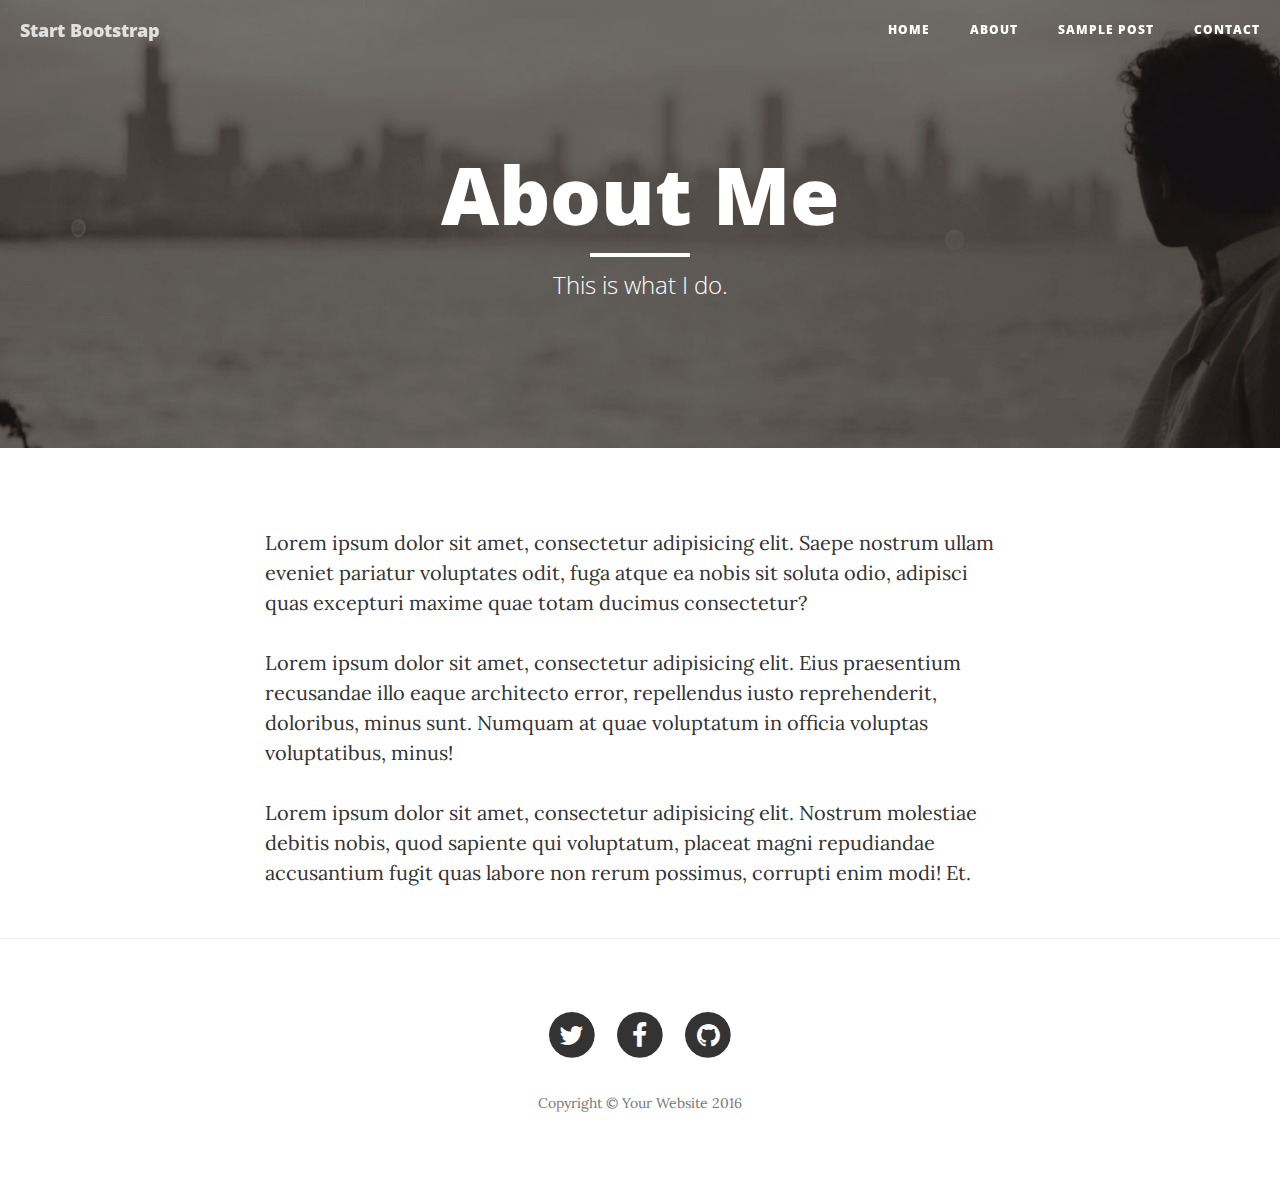
==== about.html @ 438a64bf "Initial Commit for New Template" ====
<!DOCTYPE html>
<html lang="en">

<head>

    <meta charset="utf-8">
    <meta http-equiv="X-UA-Compatible" content="IE=edge">
    <meta name="viewport" content="width=device-width, initial-scale=1">
    <meta name="description" content="">
    <meta name="author" content="">

    <title>Clean Blog - About</title>

    <!-- Bootstrap Core CSS -->
    <link href="vendor/bootstrap/css/bootstrap.min.css" rel="stylesheet">

    <!-- Theme CSS -->
    <link href="css/clean-blog.min.css" rel="stylesheet">

    <!-- Custom Fonts -->
    <link href="vendor/font-awesome/css/font-awesome.min.css" rel="stylesheet" type="text/css">
    <link href='https://fonts.googleapis.com/css?family=Lora:400,700,400italic,700italic' rel='stylesheet' type='text/css'>
    <link href='https://fonts.googleapis.com/css?family=Open+Sans:300italic,400italic,600italic,700italic,800italic,400,300,600,700,800' rel='stylesheet' type='text/css'>

    <!-- HTML5 Shim and Respond.js IE8 support of HTML5 elements and media queries -->
    <!-- WARNING: Respond.js doesn't work if you view the page via file:// -->
    <!--[if lt IE 9]>
        <script src="https://oss.maxcdn.com/libs/html5shiv/3.7.0/html5shiv.js"></script>
        <script src="https://oss.maxcdn.com/libs/respond.js/1.4.2/respond.min.js"></script>
    <![endif]-->

</head>

<body>

    <!-- Navigation -->
    <nav class="navbar navbar-default navbar-custom navbar-fixed-top">
        <div class="container-fluid">
            <!-- Brand and toggle get grouped for better mobile display -->
            <div class="navbar-header page-scroll">
                <button type="button" class="navbar-toggle" data-toggle="collapse" data-target="#bs-example-navbar-collapse-1">
                    <span class="sr-only">Toggle navigation</span>
                    Menu <i class="fa fa-bars"></i>
                </button>
                <a class="navbar-brand" href="index.html">Start Bootstrap</a>
            </div>

            <!-- Collect the nav links, forms, and other content for toggling -->
            <div class="collapse navbar-collapse" id="bs-example-navbar-collapse-1">
                <ul class="nav navbar-nav navbar-right">
                    <li>
                        <a href="index.html">Home</a>
                    </li>
                    <li>
                        <a href="about.html">About</a>
                    </li>
                    <li>
                        <a href="post.html">Sample Post</a>
                    </li>
                    <li>
                        <a href="contact.html">Contact</a>
                    </li>
                </ul>
            </div>
            <!-- /.navbar-collapse -->
        </div>
        <!-- /.container -->
    </nav>

    <!-- Page Header -->
    <!-- Set your background image for this header on the line below. -->
    <header class="intro-header" style="background-image: url('img/about-bg.jpg')">
        <div class="container">
            <div class="row">
                <div class="col-lg-8 col-lg-offset-2 col-md-10 col-md-offset-1">
                    <div class="page-heading">
                        <h1>About Me</h1>
                        <hr class="small">
                        <span class="subheading">This is what I do.</span>
                    </div>
                </div>
            </div>
        </div>
    </header>

    <!-- Main Content -->
    <div class="container">
        <div class="row">
            <div class="col-lg-8 col-lg-offset-2 col-md-10 col-md-offset-1">
                <p>Lorem ipsum dolor sit amet, consectetur adipisicing elit. Saepe nostrum ullam eveniet pariatur voluptates odit, fuga atque ea nobis sit soluta odio, adipisci quas excepturi maxime quae totam ducimus consectetur?</p>
                <p>Lorem ipsum dolor sit amet, consectetur adipisicing elit. Eius praesentium recusandae illo eaque architecto error, repellendus iusto reprehenderit, doloribus, minus sunt. Numquam at quae voluptatum in officia voluptas voluptatibus, minus!</p>
                <p>Lorem ipsum dolor sit amet, consectetur adipisicing elit. Nostrum molestiae debitis nobis, quod sapiente qui voluptatum, placeat magni repudiandae accusantium fugit quas labore non rerum possimus, corrupti enim modi! Et.</p>
            </div>
        </div>
    </div>

    <hr>

    <!-- Footer -->
    <footer>
        <div class="container">
            <div class="row">
                <div class="col-lg-8 col-lg-offset-2 col-md-10 col-md-offset-1">
                    <ul class="list-inline text-center">
                        <li>
                            <a href="#">
                                <span class="fa-stack fa-lg">
                                    <i class="fa fa-circle fa-stack-2x"></i>
                                    <i class="fa fa-twitter fa-stack-1x fa-inverse"></i>
                                </span>
                            </a>
                        </li>
                        <li>
                            <a href="#">
                                <span class="fa-stack fa-lg">
                                    <i class="fa fa-circle fa-stack-2x"></i>
                                    <i class="fa fa-facebook fa-stack-1x fa-inverse"></i>
                                </span>
                            </a>
                        </li>
                        <li>
                            <a href="#">
                                <span class="fa-stack fa-lg">
                                    <i class="fa fa-circle fa-stack-2x"></i>
                                    <i class="fa fa-github fa-stack-1x fa-inverse"></i>
                                </span>
                            </a>
                        </li>
                    </ul>
                    <p class="copyright text-muted">Copyright &copy; Your Website 2016</p>
                </div>
            </div>
        </div>
    </footer>

    <!-- jQuery -->
    <script src="vendor/jquery/jquery.min.js"></script>

    <!-- Bootstrap Core JavaScript -->
    <script src="vendor/bootstrap/js/bootstrap.min.js"></script>

    <!-- Contact Form JavaScript -->
    <script src="js/jqBootstrapValidation.js"></script>
    <script src="js/contact_me.js"></script>

    <!-- Theme JavaScript -->
    <script src="js/clean-blog.min.js"></script>

</body>

</html>
---- css/clean-blog.min.css ----
/*!
 * Start Bootstrap - Clean Blog v3.3.7+1 (http://startbootstrap.com/template-overviews/clean-blog)
 * Copyright 2013-2016 Start Bootstrap
 * Licensed under MIT (https://github.com/BlackrockDigital/startbootstrap/blob/gh-pages/LICENSE)
 */a,body{color:#333}.navbar-custom .nav li a,.navbar-custom .navbar-brand,h1,h2,h3,h4,h5,h6{font-weight:800}.caption,.intro-header .page-heading,.intro-header .site-heading,footer .copyright{text-align:center}body{font-family:Lora,'Times New Roman',serif;font-size:20px;-webkit-tap-highlight-color:#0085A1}.intro-header .page-heading .subheading,.intro-header .post-heading .subheading,.intro-header .site-heading .subheading,.navbar-custom,h1,h2,h3,h4,h5,h6{font-family:'Open Sans','Helvetica Neue',Helvetica,Arial,sans-serif}p{line-height:1.5;margin:30px 0}p a{text-decoration:underline}a:focus,a:hover{color:#0085A1}a img:focus,a img:hover{cursor:zoom-in}blockquote{color:#777;font-style:italic}hr.small{max-width:100px;margin:15px auto;border-width:4px;border-color:#fff}.navbar-custom{position:absolute;top:0;left:0;width:100%;z-index:3}.navbar-custom .navbar-header .navbar-toggle{color:#777;font-weight:800;text-transform:uppercase;font-size:12px}.navbar-custom .nav li a{text-transform:uppercase;font-size:12px;letter-spacing:1px}@media only screen and (min-width:768px){.navbar-custom{background:0 0;border-bottom:1px solid transparent}.navbar-custom .navbar-brand{color:#fff;padding:20px}.navbar-custom .navbar-brand:focus,.navbar-custom .navbar-brand:hover{color:rgba(255,255,255,.8)}.navbar-custom .nav li a{color:#fff;padding:20px}.navbar-custom .nav li a:focus,.navbar-custom .nav li a:hover{color:rgba(255,255,255,.8)}}@media only screen and (min-width:1170px){.navbar-custom{-webkit-transition:background-color .3s;-moz-transition:background-color .3s;transition:background-color .3s;-webkit-transform:translate3d(0,0,0);-moz-transform:translate3d(0,0,0);-ms-transform:translate3d(0,0,0);-o-transform:translate3d(0,0,0);transform:translate3d(0,0,0);-webkit-backface-visibility:hidden;backface-visibility:hidden}.navbar-custom.is-fixed{position:fixed;top:-61px;background-color:rgba(255,255,255,.9);border-bottom:1px solid #f2f2f2;-webkit-transition:-webkit-transform .3s;-moz-transition:-moz-transform .3s;transition:transform .3s}.navbar-custom.is-fixed .navbar-brand{color:#333}.navbar-custom.is-fixed .navbar-brand:focus,.navbar-custom.is-fixed .navbar-brand:hover{color:#0085A1}.navbar-custom.is-fixed .nav li a{color:#333}.navbar-custom.is-fixed .nav li a:focus,.navbar-custom.is-fixed .nav li a:hover{color:#0085A1}.navbar-custom.is-visible{-webkit-transform:translate3d(0,100%,0);-moz-transform:translate3d(0,100%,0);-ms-transform:translate3d(0,100%,0);-o-transform:translate3d(0,100%,0);transform:translate3d(0,100%,0)}}.intro-header{background:center center no-repeat;-webkit-background-size:cover;-moz-background-size:cover;background-size:cover;-o-background-size:cover;margin-bottom:50px}.intro-header .page-heading,.intro-header .post-heading,.intro-header .site-heading{padding:100px 0 50px;color:#fff}.intro-header .page-heading h1,.intro-header .site-heading h1{margin-top:0;font-size:50px}.intro-header .page-heading .subheading,.intro-header .site-heading .subheading{font-size:24px;line-height:1.1;display:block;font-weight:300;margin:10px 0 0}@media only screen and (min-width:768px){.intro-header .page-heading,.intro-header .post-heading,.intro-header .site-heading{padding:150px 0}.intro-header .page-heading h1,.intro-header .site-heading h1{font-size:80px}}.intro-header .post-heading h1{font-size:35px}.intro-header .post-heading .meta,.intro-header .post-heading .subheading{line-height:1.1;display:block}.intro-header .post-heading .subheading{font-size:24px;margin:10px 0 30px;font-weight:600}.intro-header .post-heading .meta{font-family:Lora,'Times New Roman',serif;font-style:italic;font-weight:300;font-size:20px}.intro-header .post-heading .meta a{color:#fff}@media only screen and (min-width:768px){.intro-header .post-heading h1{font-size:55px}.intro-header .post-heading .subheading{font-size:30px}}.post-preview>a{color:#333}.post-preview>a:focus,.post-preview>a:hover{text-decoration:none;color:#0085A1}.post-preview>a>.post-title{font-size:30px;margin-top:30px;margin-bottom:10px}.post-preview>a>.post-subtitle{margin:0 0 10px;font-weight:300}.post-preview>.post-meta{color:#777;font-size:18px;font-style:italic;margin-top:0}.post-preview>.post-meta>a{text-decoration:none;color:#333}.post-preview>.post-meta>a:focus,.post-preview>.post-meta>a:hover{color:#0085A1;text-decoration:underline}@media only screen and (min-width:768px){.post-preview>a>.post-title{font-size:36px}}.section-heading{font-size:36px;margin-top:60px;font-weight:700}.btn,.pager li>a,.pager li>span{font-family:'Open Sans','Helvetica Neue',Helvetica,Arial,sans-serif;text-transform:uppercase;font-weight:800;letter-spacing:1px}.caption{font-size:14px;padding:10px;font-style:italic;margin:0;display:block;border-bottom-right-radius:5px;border-bottom-left-radius:5px}footer{padding:50px 0 65px}footer .list-inline{margin:0;padding:0}footer .copyright{font-size:14px;margin-bottom:0}.floating-label-form-group{font-size:14px;position:relative;margin-bottom:0;padding-bottom:.5em;border-bottom:1px solid #eee}.floating-label-form-group input,.floating-label-form-group textarea{z-index:1;position:relative;padding-right:0;padding-left:0;border:none;border-radius:0;font-size:1.5em;background:0 0;box-shadow:none!important;resize:none}.floating-label-form-group label{display:block;z-index:0;position:relative;top:2em;margin:0;font-size:.85em;line-height:1.764705882em;vertical-align:middle;vertical-align:baseline;opacity:0;-webkit-transition:top .3s ease,opacity .3s ease;-moz-transition:top .3s ease,opacity .3s ease;-ms-transition:top .3s ease,opacity .3s ease;transition:top .3s ease,opacity .3s ease}.floating-label-form-group::not(:first-child){padding-left:14px;border-left:1px solid #eee}.floating-label-form-group-with-value label{top:0;opacity:1}.floating-label-form-group-with-focus label{color:#0085A1}form .row:first-child .floating-label-form-group{border-top:1px solid #eee}.btn{font-size:14px;border-radius:0;padding:15px 25px}.btn-lg{font-size:16px;padding:25px 35px}.btn-default:focus,.btn-default:hover{background-color:#0085A1;border:1px solid #0085A1;color:#fff}.pager{margin:20px 0 0}.pager li>a,.pager li>span{font-size:14px;padding:15px 25px;background-color:#fff;border-radius:0}.pager li>a:focus,.pager li>a:hover{color:#fff;background-color:#0085A1;border:1px solid #0085A1}.pager .disabled>a,.pager .disabled>a:focus,.pager .disabled>a:hover,.pager .disabled>span{color:#777;background-color:#333;cursor:not-allowed}::-moz-selection{color:#fff;text-shadow:none;background:#0085A1}::selection{color:#fff;text-shadow:none;background:#0085A1}img::selection{color:#fff;background:0 0}img::-moz-selection{color:#fff;background:0 0}
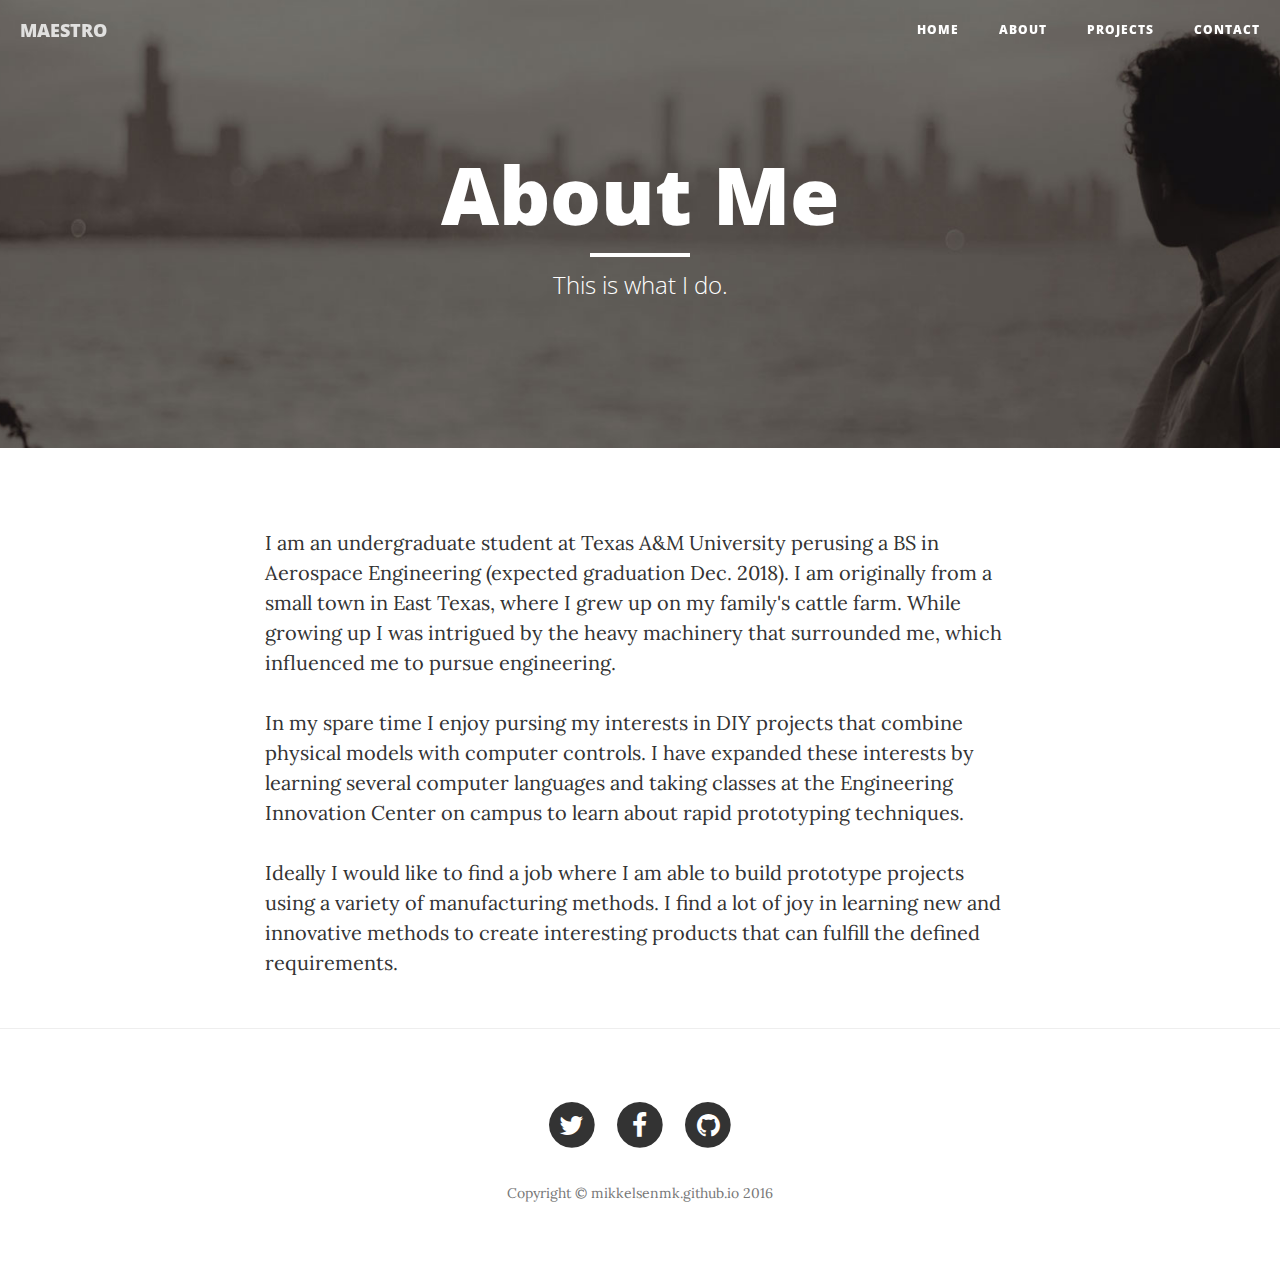
==== commit ee049bdd: "post to projects and contact php update and about me updated" ====
--- a/about.html
+++ b/about.html
@@ -9,7 +9,7 @@
     <meta name="description" content="">
     <meta name="author" content="">
 
-    <title>Clean Blog - About</title>
+    <title>Madalyn Mikkelsen - About</title>
 
     <!-- Bootstrap Core CSS -->
     <link href="vendor/bootstrap/css/bootstrap.min.css" rel="stylesheet">
@@ -42,7 +42,7 @@
                     <span class="sr-only">Toggle navigation</span>
                     Menu <i class="fa fa-bars"></i>
                 </button>
-                <a class="navbar-brand" href="index.html">Start Bootstrap</a>
+                <a class="navbar-brand" href="http://maestrolab.tamu.edu">MAESTRO</a>
             </div>
 
             <!-- Collect the nav links, forms, and other content for toggling -->
@@ -55,7 +55,7 @@
                         <a href="about.html">About</a>
                     </li>
                     <li>
-                        <a href="post.html">Sample Post</a>
+                        <a href="projects.html">Projects</a>
                     </li>
                     <li>
                         <a href="contact.html">Contact</a>
@@ -87,9 +87,9 @@
     <div class="container">
         <div class="row">
             <div class="col-lg-8 col-lg-offset-2 col-md-10 col-md-offset-1">
-                <p>Lorem ipsum dolor sit amet, consectetur adipisicing elit. Saepe nostrum ullam eveniet pariatur voluptates odit, fuga atque ea nobis sit soluta odio, adipisci quas excepturi maxime quae totam ducimus consectetur?</p>
-                <p>Lorem ipsum dolor sit amet, consectetur adipisicing elit. Eius praesentium recusandae illo eaque architecto error, repellendus iusto reprehenderit, doloribus, minus sunt. Numquam at quae voluptatum in officia voluptas voluptatibus, minus!</p>
-                <p>Lorem ipsum dolor sit amet, consectetur adipisicing elit. Nostrum molestiae debitis nobis, quod sapiente qui voluptatum, placeat magni repudiandae accusantium fugit quas labore non rerum possimus, corrupti enim modi! Et.</p>
+                <p>I am an undergraduate student at Texas A&M University perusing a BS in Aerospace Engineering (expected graduation Dec. 2018). I am originally from a small town in East Texas, where I grew up on my family's cattle farm. While growing up I was intrigued by the heavy machinery that surrounded me, which influenced me to pursue engineering. </p>
+                <p>In my spare time I enjoy pursing my interests in DIY projects that combine physical models with computer controls. I have expanded these interests by learning several computer languages and taking classes at the Engineering Innovation Center on campus to learn about rapid prototyping techniques.</p>
+                <p>Ideally I would like to find a job where I am able to build prototype projects using a variety of manufacturing methods. I find a lot of joy in learning new and innovative methods to create interesting products that can fulfill the defined requirements.</p>
             </div>
         </div>
     </div>
@@ -127,7 +127,7 @@
                             </a>
                         </li>
                     </ul>
-                    <p class="copyright text-muted">Copyright &copy; Your Website 2016</p>
+                    <p class="copyright text-muted">Copyright &copy; mikkelsenmk.github.io 2016</p>
                 </div>
             </div>
         </div>
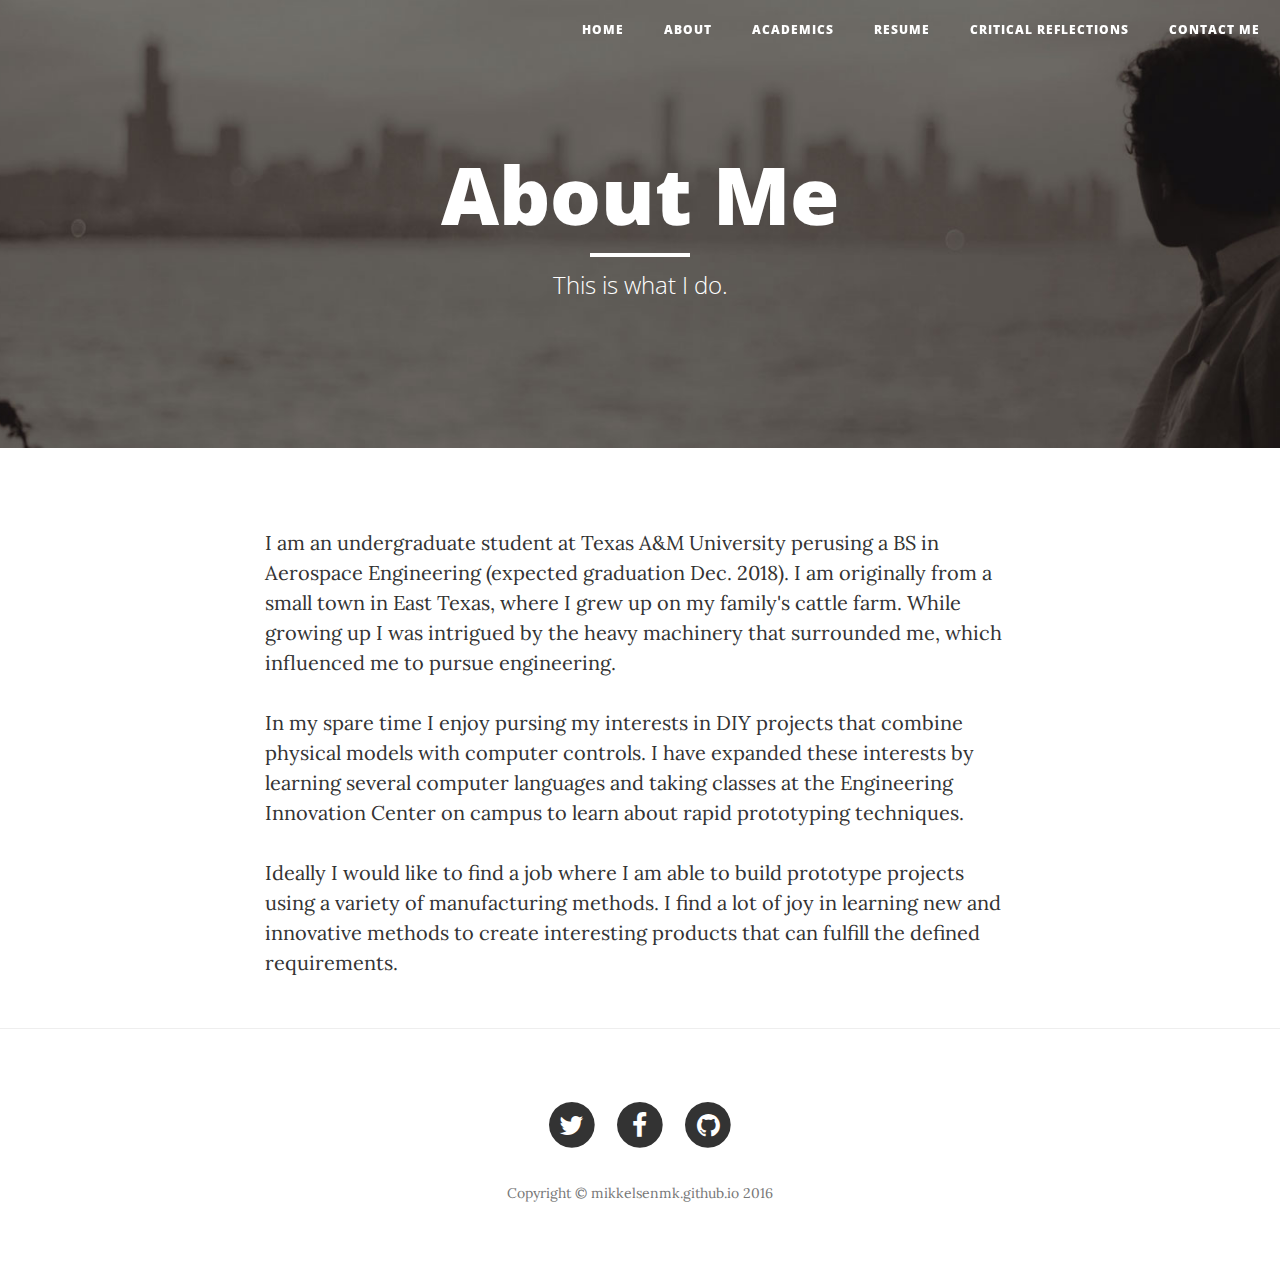
==== commit 6bb5119c: "Updated academic page" ====
--- a/about.html
+++ b/about.html
@@ -9,7 +9,7 @@
     <meta name="description" content="">
     <meta name="author" content="">
 
-    <title>Madalyn Mikkelsen - About</title>
+    <title>Madalyn Mikkelsen</title>
 
     <!-- Bootstrap Core CSS -->
     <link href="vendor/bootstrap/css/bootstrap.min.css" rel="stylesheet">
@@ -42,7 +42,7 @@
                     <span class="sr-only">Toggle navigation</span>
                     Menu <i class="fa fa-bars"></i>
                 </button>
-                <a class="navbar-brand" href="http://maestrolab.tamu.edu">MAESTRO</a>
+                <a class="navbar-brand" href="index.html"></a>
             </div>
 
             <!-- Collect the nav links, forms, and other content for toggling -->
@@ -55,10 +55,16 @@
                         <a href="about.html">About</a>
                     </li>
                     <li>
-                        <a href="projects.html">Projects</a>
+                        <a href="academics.html">Academics</a>
                     </li>
                     <li>
-                        <a href="contact.html">Contact</a>
+                        <a href="Resume.html">Resume</a>
+                    </li>
+                    <li>
+                        <a href="reflections.html">Critical Reflections</a>
+                    </li>
+                    <li>
+                        <a href="contact.html">Contact Me</a>
                     </li>
                 </ul>
             </div>
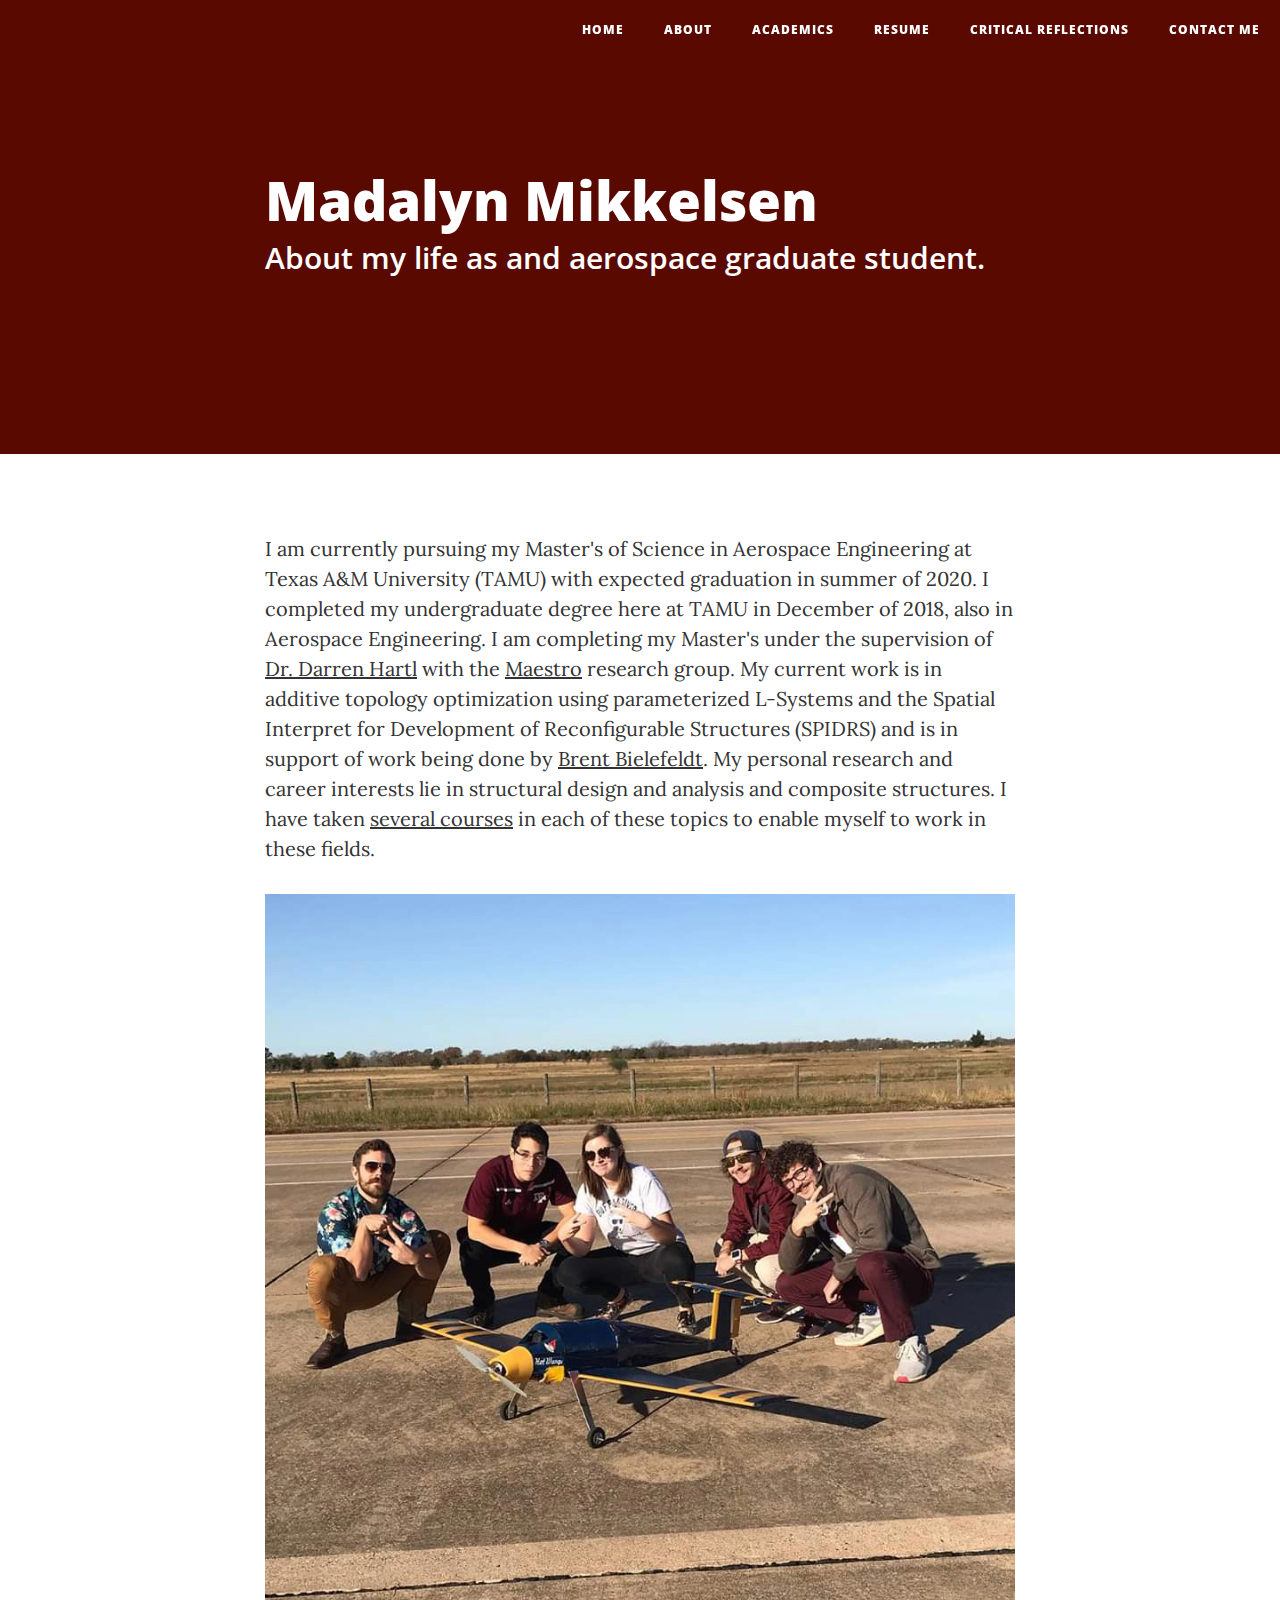
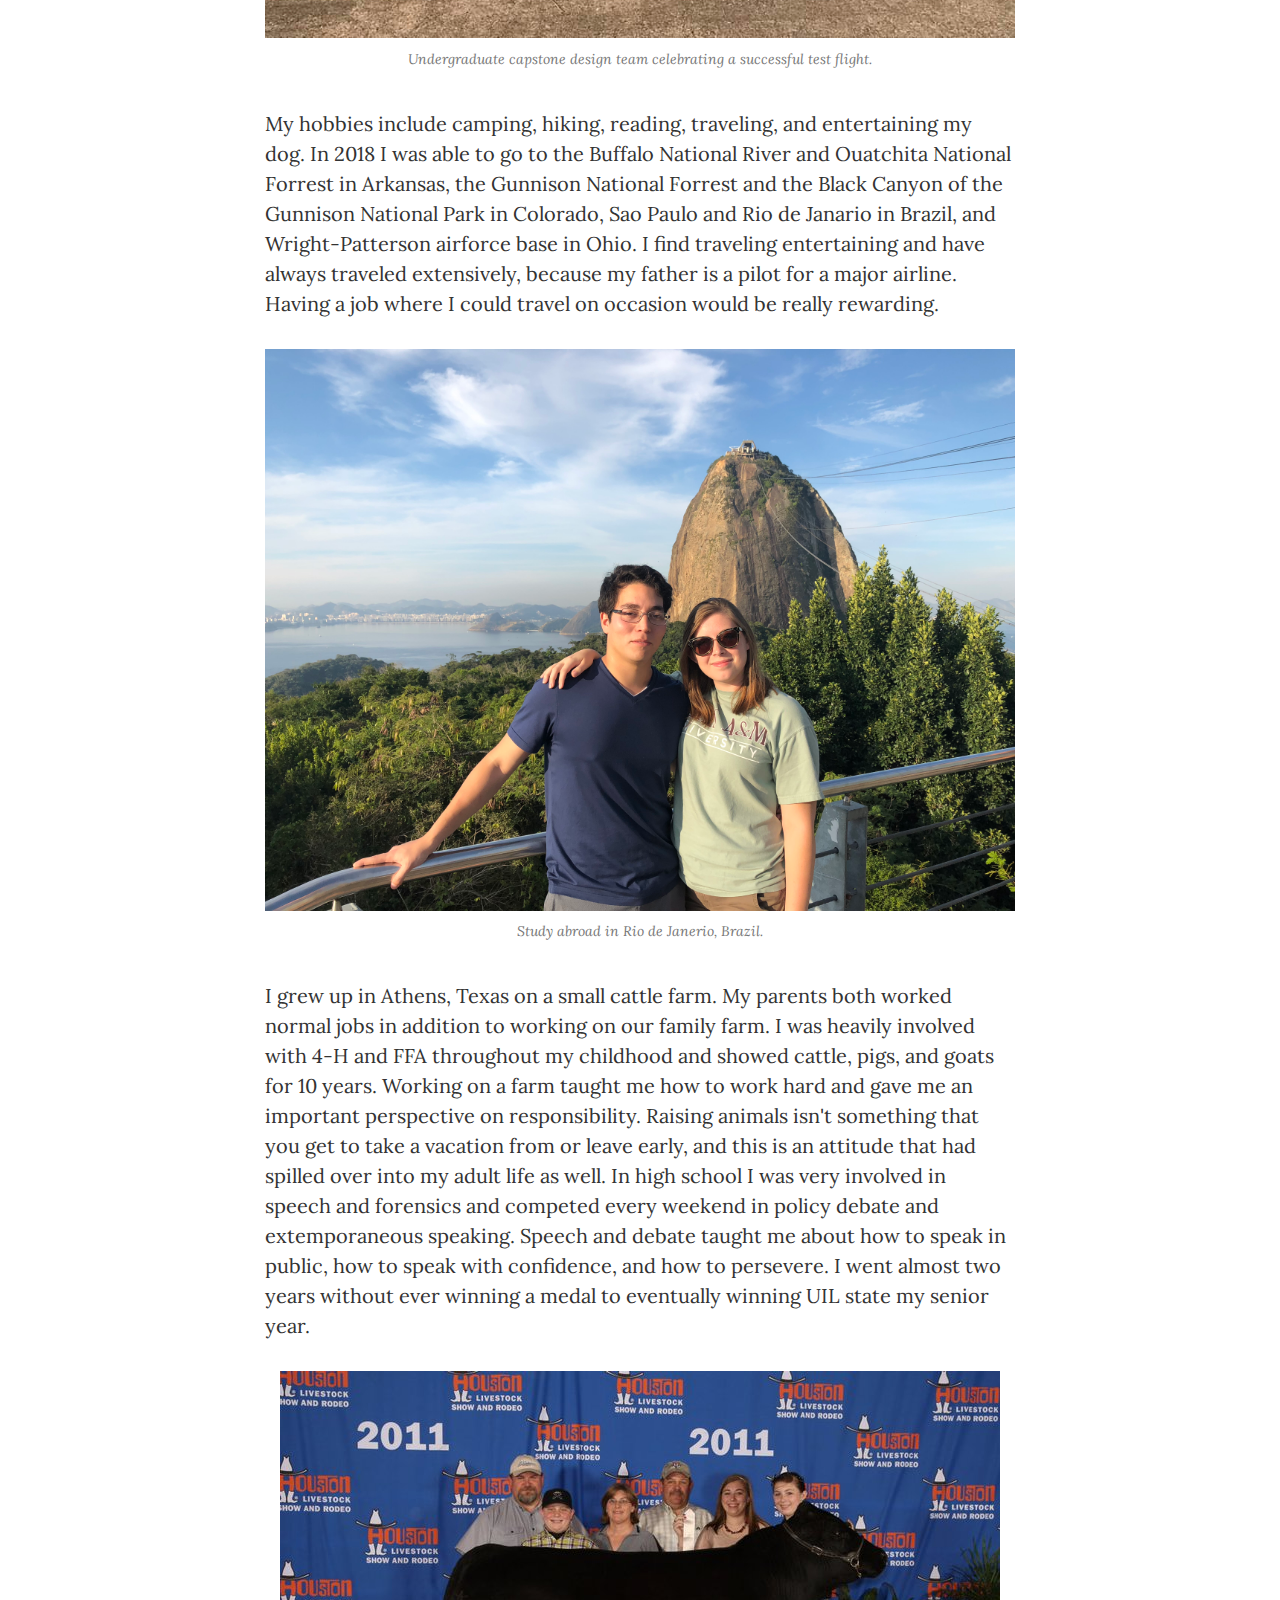
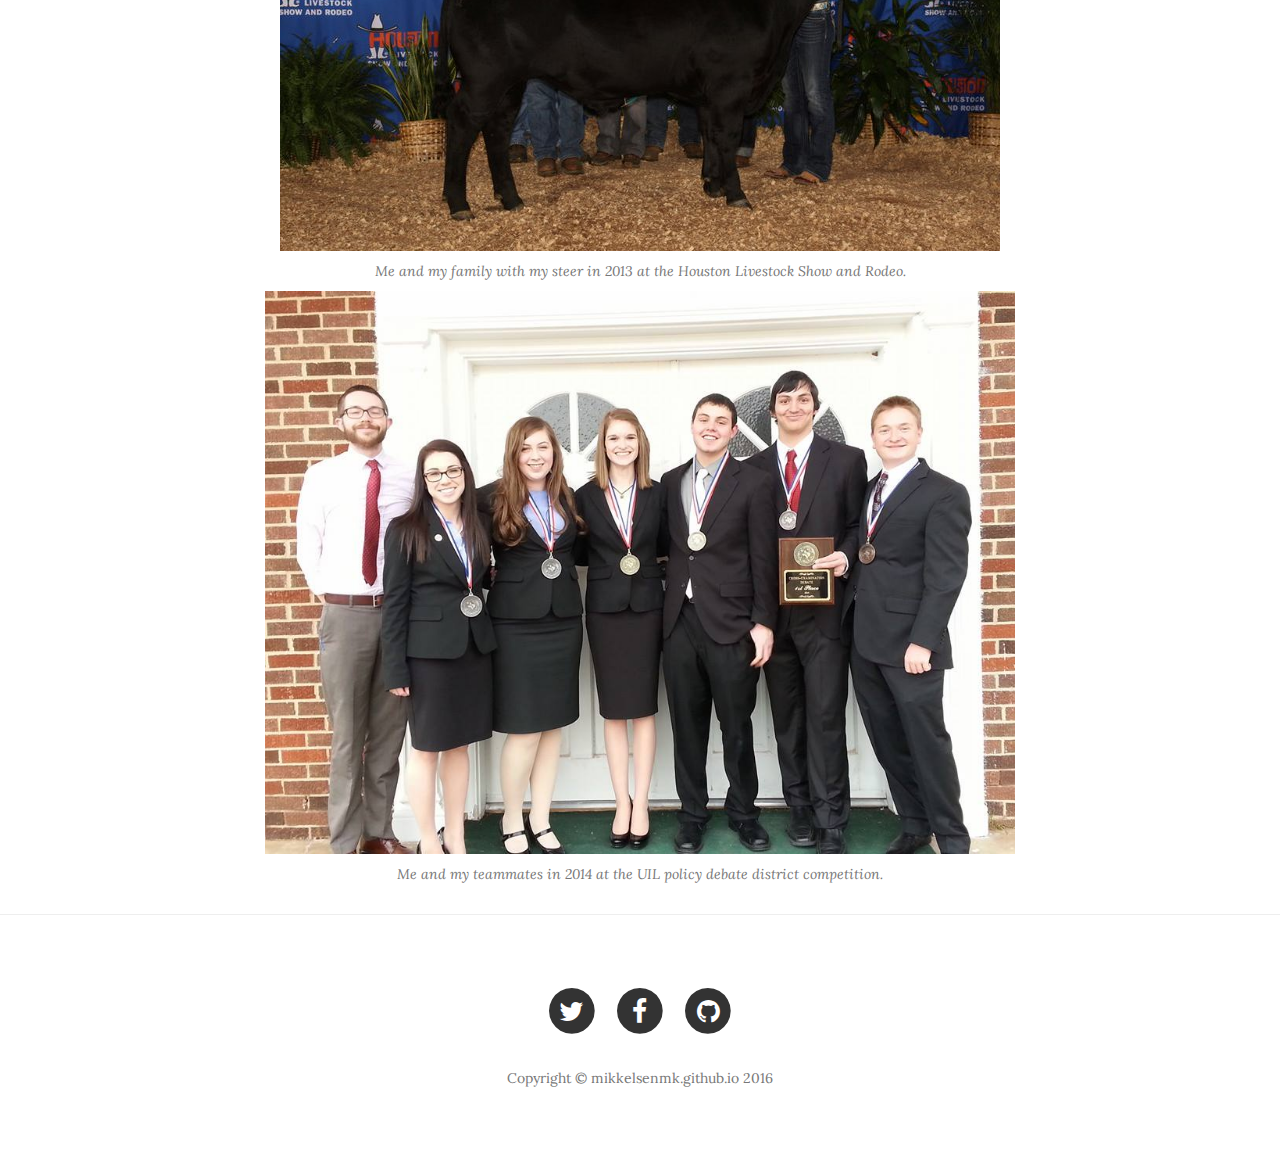
==== commit 7b7b58e8: "added content to the about me page" ====
--- a/about.html
+++ b/about.html
@@ -75,30 +75,73 @@
 
     <!-- Page Header -->
     <!-- Set your background image for this header on the line below. -->
-    <header class="intro-header" style="background-image: url('img/about-bg.jpg')">
+    <header class="intro-header" style="background-image: url('img/Slide1.png')">
         <div class="container">
             <div class="row">
                 <div class="col-lg-8 col-lg-offset-2 col-md-10 col-md-offset-1">
-                    <div class="page-heading">
-                        <h1>About Me</h1>
-                        <hr class="small">
-                        <span class="subheading">This is what I do.</span>
+                    <div class="post-heading">
+                        <h1>Madalyn Mikkelsen</h1>
+                        <span class="subheading">About my life as and aerospace graduate student.</span>
                     </div>
                 </div>
             </div>
         </div>
     </header>
 
+    
     <!-- Main Content -->
     <div class="container">
         <div class="row">
             <div class="col-lg-8 col-lg-offset-2 col-md-10 col-md-offset-1">
-                <p>I am an undergraduate student at Texas A&M University perusing a BS in Aerospace Engineering (expected graduation Dec. 2018). I am originally from a small town in East Texas, where I grew up on my family's cattle farm. While growing up I was intrigued by the heavy machinery that surrounded me, which influenced me to pursue engineering. </p>
-                <p>In my spare time I enjoy pursing my interests in DIY projects that combine physical models with computer controls. I have expanded these interests by learning several computer languages and taking classes at the Engineering Innovation Center on campus to learn about rapid prototyping techniques.</p>
-                <p>Ideally I would like to find a job where I am able to build prototype projects using a variety of manufacturing methods. I find a lot of joy in learning new and innovative methods to create interesting products that can fulfill the defined requirements.</p>
+ 
+                <p>I am currently pursuing my Master's of Science in Aerospace Engineering at Texas A&M University (TAMU) with expected graduation in summer of 2020.
+                I completed my undergraduate degree here at TAMU in December of 2018, also in Aerospace Engineering. I am completing
+                my Master's under the supervision of <a href=https://engineering.tamu.edu/aerospace/profiles/dhartl.html>Dr. Darren Hartl</a> with the <a href=https://maestrolab.tamu.edu/facility/maestro-lab/>Maestro</a>
+                research group. My current work is in additive topology optimization using parameterized L-Systems and the Spatial
+                Interpret for Development of Reconfigurable Structures (SPIDRS) and is in support of work being done by <a href=https://scholar.google.com/citations?user=9hN28Q8AAAAJ&hl=en&oi=ao>Brent Bielefeldt</a>.
+                My personal research and career interests lie in structural design and analysis and composite structures. I have taken <a href=http://mikkelsenmk.github.io/academics.html>several courses</a>
+                in each of these topics to enable myself to work in these fields.</p>
+                <a href="#">
+                    <center>
+                    <img class="img-responsive" src="img/402.jpg" alt="">
+                    </center>
+                </a>
+                <span class="caption text-muted">Undergraduate capstone design team celebrating a successful test flight.</span>   
+                <p>My hobbies include camping, hiking, reading, traveling, and entertaining my dog. In 2018 I was able to go to the Buffalo National River and Ouatchita
+                National Forrest in Arkansas, the Gunnison National Forrest and the Black Canyon of the Gunnison National Park in Colorado, Sao Paulo and Rio de Janario in Brazil,
+                and Wright-Patterson airforce base in Ohio. I find traveling entertaining and have always traveled extensively, because my father is a pilot for a major airline.
+                Having a job where I could travel on occasion would be really rewarding. </p>      
+                <a href="#">
+                    <center>
+                    <img class="img-responsive" src="img/brazil.jpg" alt="">
+                    </center>
+                </a>
+                <span class="caption text-muted">Study abroad in Rio de Janerio, Brazil.</span>                  
+                <p>I grew up in Athens, Texas on a small cattle farm. My parents both worked normal jobs in addition to working on our family farm.
+                I was heavily involved with 4-H and FFA throughout my childhood and showed cattle, pigs, and goats for 10 years. Working on a farm taught me how to 
+                work hard and gave me an important perspective on responsibility. Raising animals isn't something that you get to take a vacation from or leave early,
+                and this is an attitude that had spilled over into my adult life as well. In high school I was very involved in speech and forensics and competed every weekend in policy debate and extemporaneous speaking. Speech and debate taught me about how to speak in public, how to speak with confidence,
+                and how to persevere. I went almost two years without ever winning a medal to eventually winning UIL state my senior year.</p>
+            
+                <a href="#">
+                    <center>
+                    <img class="img-responsive" src="img/houston.jpg" alt="">
+                    </center>
+                </a>
+                <span class="caption text-muted">Me and my family with my steer in 2013 at the Houston Livestock Show and Rodeo.</span>
+                <a href="#">
+                    <center>
+                    <img class="img-responsive" src="img/debate.jpg" alt="">
+                    </center>
+                </a>
+                <span class="caption text-muted">Me and my teammates in 2014 at the UIL policy debate district competition.</span>
+
+                
             </div>
         </div>
     </div>
+    
+
 
     <hr>
 
